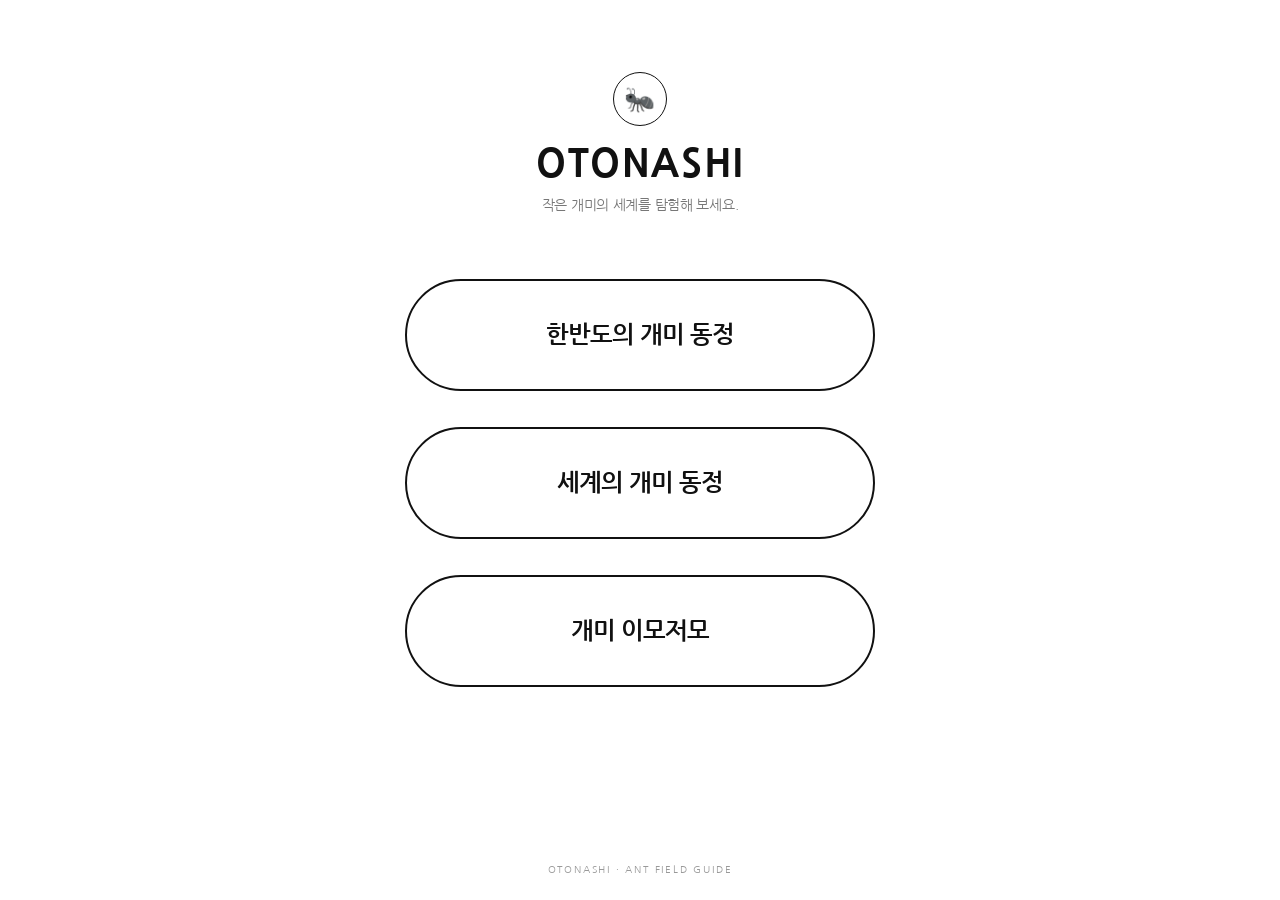
==== index.html @ 68ee0d37 "Add files via upload" ====
<!doctype html>
<html lang="ko">
<head>
  <meta charset="utf-8">
  <meta name="viewport" content="width=device-width, initial-scale=1">
  <meta name="theme-color" content="#ffffff">
  <title>OTONASHI</title>
  <link rel="stylesheet" href="style.css">
</head>
<body>
  <main class="page">
    <header class="site-header">
      <!-- 로고를 추가할 때 이 영역을 이미지로 바꿀 수 있습니다. -->
      <div class="ant-mark" aria-hidden="true">🐜</div>
      <h1>OTONASHI</h1>
      <p class="subtitle">작은 개미의 세계를 탐험해 보세요.</p>
    </header>

    <nav class="main-menu" aria-label="주 메뉴">
      <a class="menu-button" href="identify.html">한반도의 개미 동정</a>
      <a class="menu-button" href="world.html">세계의 개미 동정</a>
      <a class="menu-button" href="about.html">개미 이모저모</a>
    </nav>

    <footer class="site-footer">
      <p>OTONASHI · ANT FIELD GUIDE</p>
    </footer>
  </main>
</body>
</html>
---- style.css ----
/* OTONASHI — 기본 설정 */
@import url('https://fonts.googleapis.com/css2?family=Nanum+Gothic:wght@400;700;800&display=swap');

* {
  box-sizing: border-box;
}

:root {
  color-scheme: light;
  --ink: #111111;
  --paper: #ffffff;
  --muted: #777777;
}

html {
  min-height: 100%;
  background: var(--paper);
}

body {
  min-height: 100vh;
  margin: 0;
  background: var(--paper);
  color: var(--ink);
  font-family: 'Nanum Gothic', '나눔고딕', sans-serif;
}

.page {
  width: min(100% - 32px, 720px);
  min-height: 100vh;
  margin: 0 auto;
  display: flex;
  flex-direction: column;
  align-items: center;
  padding: clamp(36px, 8vh, 84px) 0 24px;
}

.site-header {
  text-align: center;
  margin-bottom: clamp(32px, 7vh, 68px);
}

.ant-mark {
  display: grid;
  place-items: center;
  width: 54px;
  height: 54px;
  margin: 0 auto 18px;
  border: 1.5px solid var(--ink);
  border-radius: 50%;
  font-size: 25px;
}

h1 {
  margin: 0;
  font-family: 'Nanum Gothic', '나눔고딕', sans-serif;
  font-size: clamp(28px, 6vw, 38px);
  font-weight: 800;
  letter-spacing: 0.04em;
}

.subtitle {
  margin: 12px 0 0;
  color: var(--muted);
  font-size: 14px;
  letter-spacing: -0.02em;
  line-height: 1.6;
}

.main-menu {
  width: min(100%, 470px);
  display: flex;
  flex-direction: column;
  gap: clamp(22px, 4.3vh, 36px);
}

.menu-button {
  min-height: 112px;
  padding: 24px;
  display: flex;
  align-items: center;
  justify-content: center;
  border: 2px solid var(--ink);
  border-radius: 999px;
  background: var(--paper);
  color: var(--ink);
  text-decoration: none;
  text-align: center;
  font-size: clamp(18px, 4.2vw, 24px);
  font-weight: 700;
  letter-spacing: -0.04em;
  line-height: 1.5;
  transition: background-color 160ms ease, color 160ms ease,
    transform 160ms ease;
}

.menu-button:hover {
  background: var(--ink);
  color: var(--paper);
}

.menu-button:active {
  transform: scale(0.985);
}

.menu-button:focus-visible {
  outline: 3px solid #777777;
  outline-offset: 5px;
}

.site-footer {
  margin-top: auto;
  padding-top: 48px;
  color: #999999;
  font-size: 10px;
  letter-spacing: 0.18em;
}

.site-footer p {
  margin: 0;
}

@media (max-width: 420px) {
  .page {
    width: min(100% - 28px, 720px);
    padding-top: 42px;
  }

  .site-header {
    margin-bottom: 42px;
  }

  .menu-button {
    min-height: 96px;
  }
}

@media (prefers-reduced-motion: reduce) {
  .menu-button {
    transition: none;
  }
}
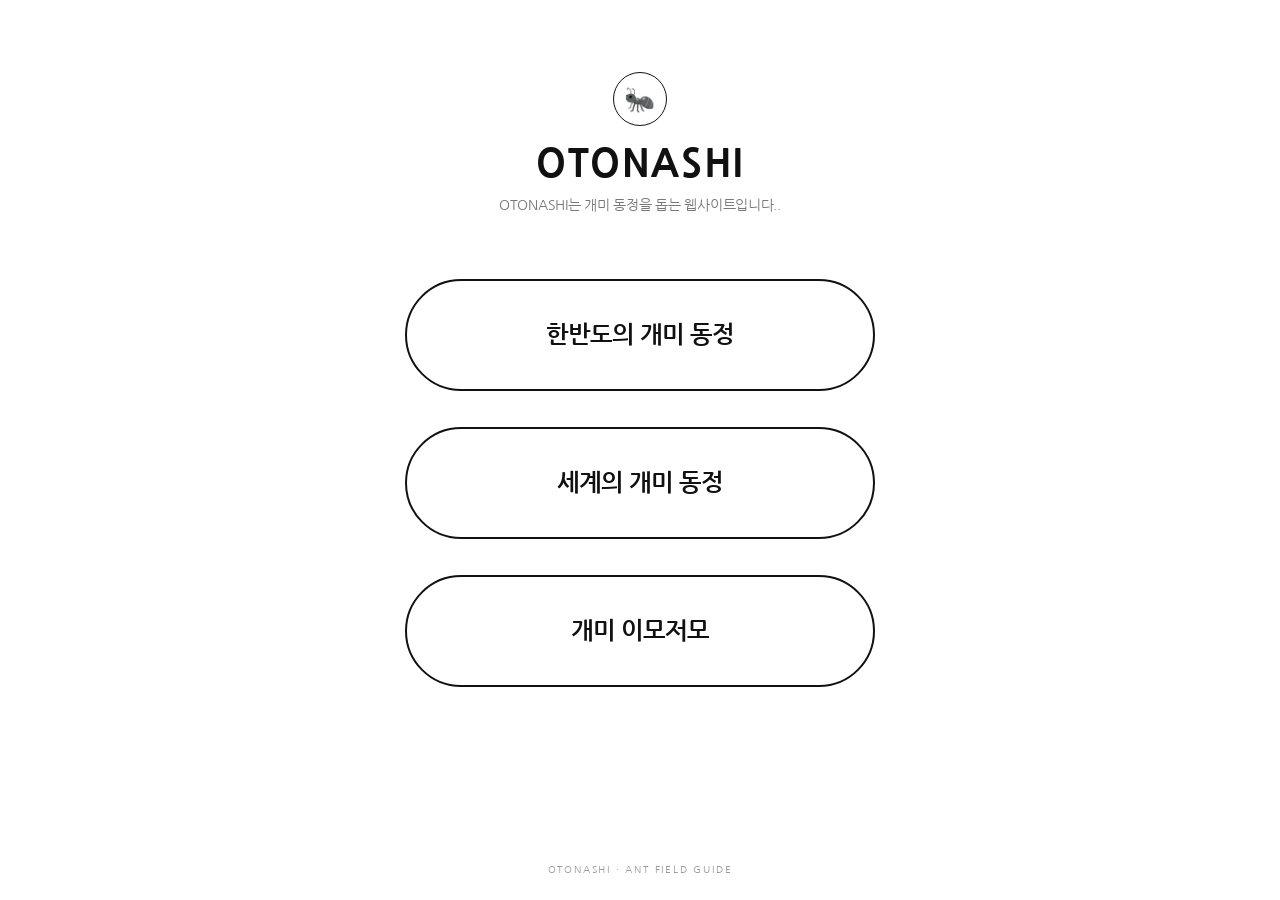
==== commit f5c122cd: "Update subtitle text in index.html" ====
--- a/index.html
+++ b/index.html
@@ -13,7 +13,7 @@
       <!-- 로고를 추가할 때 이 영역을 이미지로 바꿀 수 있습니다. -->
       <div class="ant-mark" aria-hidden="true">🐜</div>
       <h1>OTONASHI</h1>
-      <p class="subtitle">작은 개미의 세계를 탐험해 보세요.</p>
+      <p class="subtitle">OTONASHI는 개미 동정을 돕는 웹사이트입니다..</p>
     </header>
 
     <nav class="main-menu" aria-label="주 메뉴">
